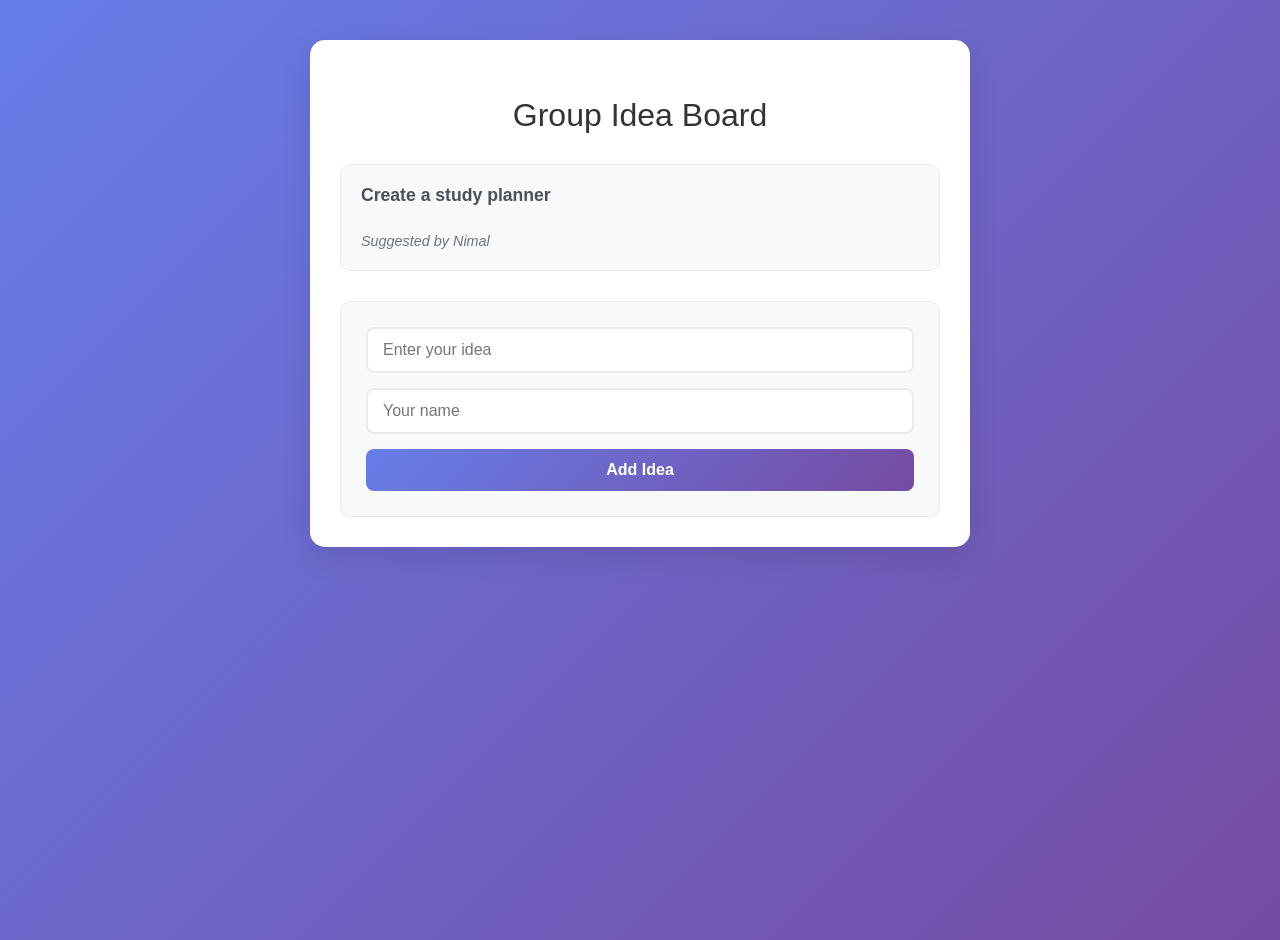
==== index.html @ f2cfa447 "Added HTML project" ====
<!DOCTYPE html>

<html lang="en">
<head>
<meta charset="UTF-8">
<meta name="viewport" content="width=device-width, initial-scale=1.0">
<title>Group Idea Board</title>

<style>
body {
    font-family: 'Segoe UI', Tahoma, Geneva, Verdana, sans-serif;
    background: linear-gradient(135deg, #667eea 0%, #764ba2 100%);
    margin: 0;
    padding: 20px;
    min-height: 100vh;
    display: flex;
    justify-content: center;
    align-items: flex-start;
}

.container {
    background: white;
    width: 100%;
    max-width: 600px;
    padding: 30px;
    border-radius: 15px;
    box-shadow: 0 10px 30px rgba(0, 0, 0, 0.1);
    margin-top: 20px;
}

h2 {
    text-align: center;
    color: #333;
    margin-bottom: 30px;
    font-size: 2em;
    font-weight: 300;
}

.ideas-list {
    margin-bottom: 30px;
}

.ideas-list ul {
    list-style: none;
    padding: 0;
    margin: 0;
}

.idea-item {
    background: #f8f9fa;
    border: 1px solid #e9ecef;
    border-radius: 10px;
    padding: 20px;
    margin-bottom: 15px;
    transition: all 0.3s ease;
    position: relative;
}

.idea-item:hover {
    transform: translateY(-2px);
    box-shadow: 0 5px 15px rgba(0, 0, 0, 0.1);
}

.idea-item strong {
    color: #495057;
    font-size: 1.1em;
    display: block;
    margin-bottom: 8px;
}

.idea-author {
    color: #6c757d;
    font-size: 0.9em;
    font-style: italic;
}

.add-idea-form {
    background: #f8f9fa;
    border-radius: 10px;
    padding: 25px;
    border: 1px solid #e9ecef;
}

input {
    width: 100%;
    padding: 12px 15px;
    margin-bottom: 15px;
    border: 2px solid #e9ecef;
    border-radius: 8px;
    font-size: 1em;
    transition: border-color 0.3s ease;
    box-sizing: border-box;
}

input:focus {
    outline: none;
    border-color: #667eea;
    box-shadow: 0 0 0 3px rgba(102, 126, 234, 0.1);
}

button {
    width: 100%;
    padding: 12px 15px;
    background: linear-gradient(135deg, #667eea 0%, #764ba2 100%);
    color: white;
    border: none;
    border-radius: 8px;
    font-size: 1em;
    font-weight: 600;
    cursor: pointer;
    transition: all 0.3s ease;
    box-sizing: border-box;
}

button:hover {
    transform: translateY(-2px);
    box-shadow: 0 5px 15px rgba(102, 126, 234, 0.3);
}

button:active {
    transform: translateY(0);
}
</style>

</head>

<body>

<div class="container">

<h2>Group Idea Board</h2>

<div class="ideas-list">
<ul>
<li class="idea-item">
<strong>Create a study planner</strong><br>
<span class="idea-author">Suggested by Nimal</span>
</li>
</ul>
</div>

<div class="add-idea-form">
<input type="text" placeholder="Enter your idea">

<input type="text" placeholder="Your name">

<button>Add Idea</button>
</div>

</div>

</body>
</html>
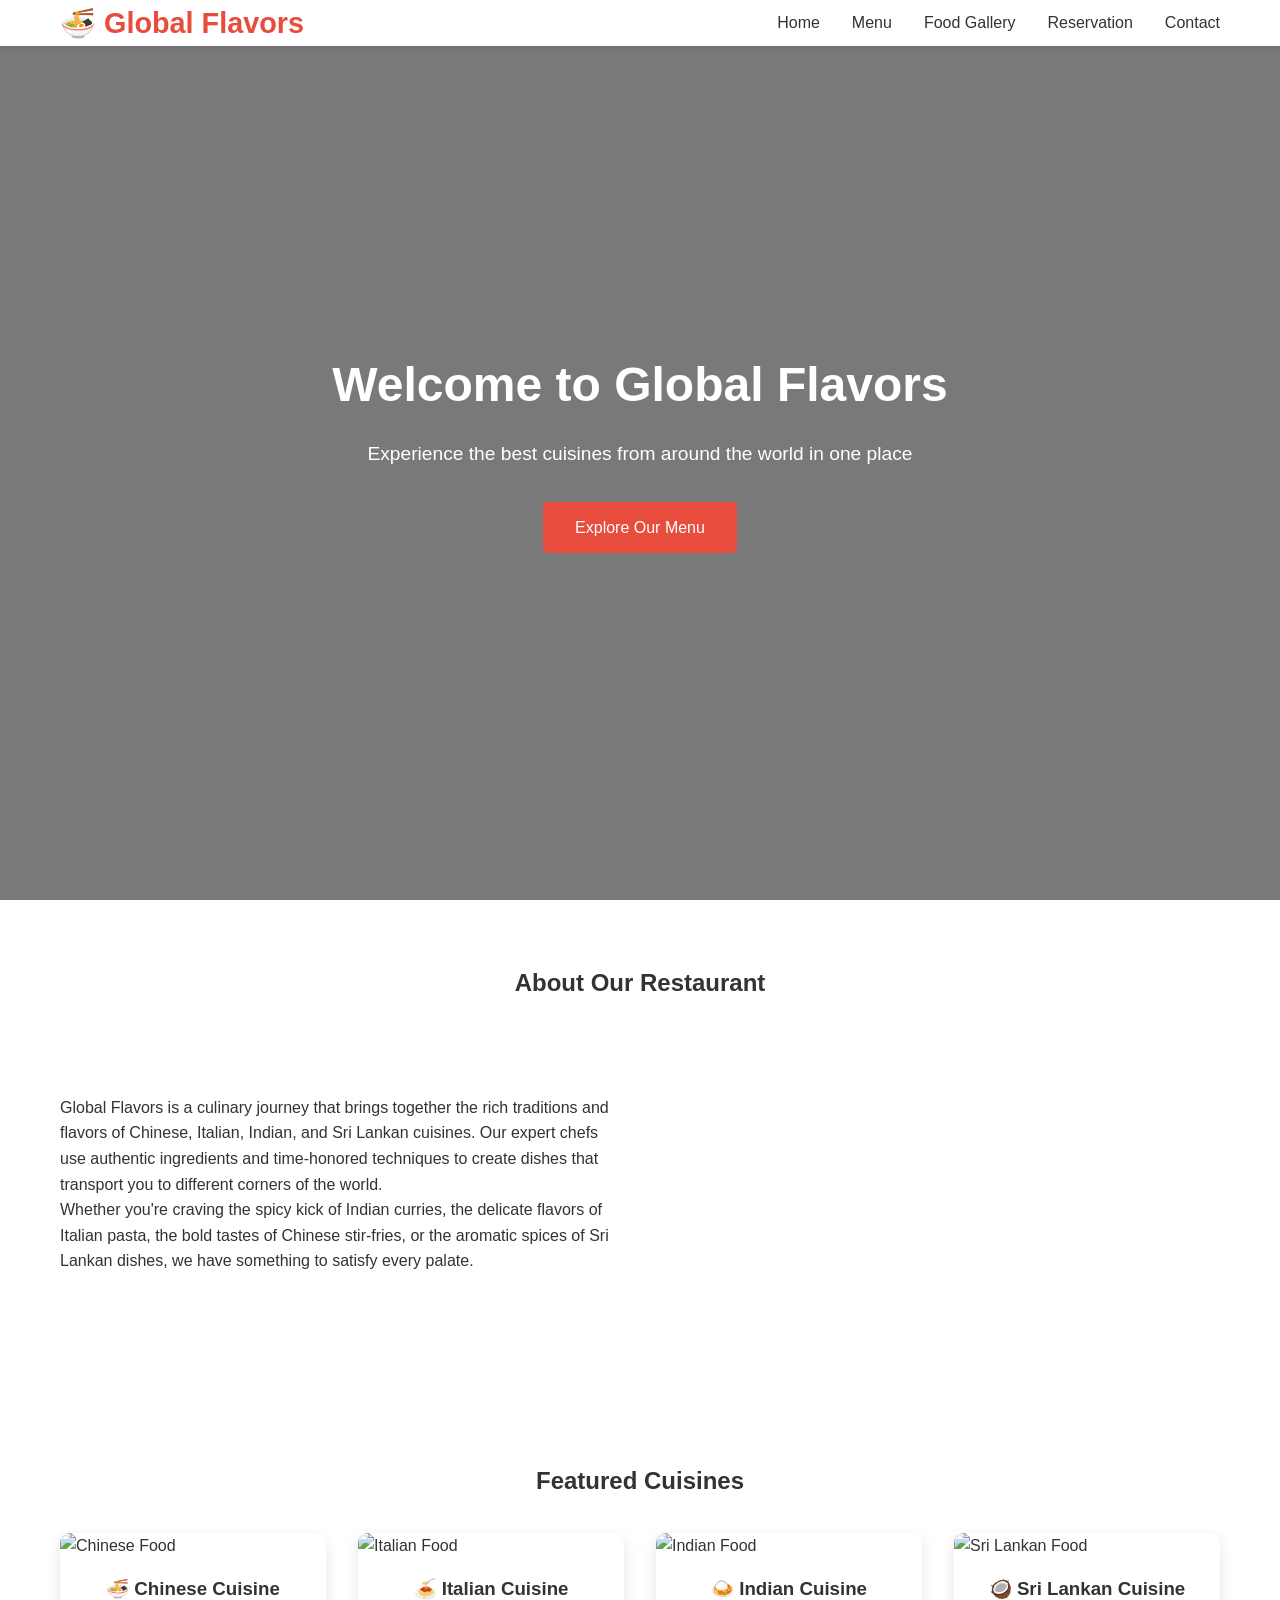
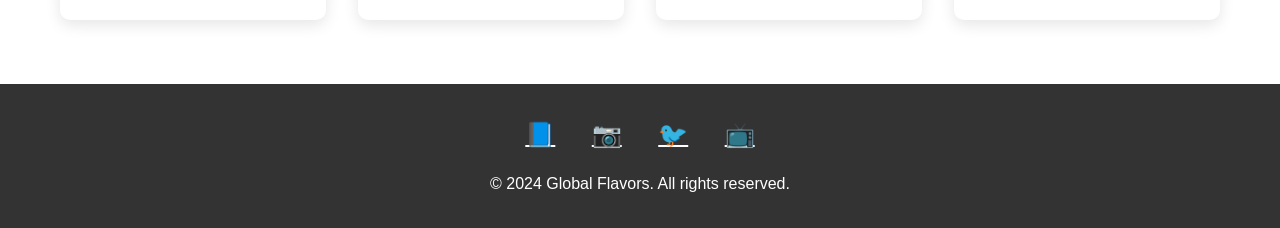
==== commit 1937b336: "merge" ====
--- a/index.html
+++ b/index.html
@@ -1,153 +1,82 @@
 <!DOCTYPE html>
-
 <html lang="en">
 <head>
-<meta charset="UTF-8">
-<meta name="viewport" content="width=device-width, initial-scale=1.0">
-<title>Group Idea Board</title>
+    <meta charset="UTF-8">
+    <meta name="viewport" content="width=device-width, initial-scale=1.0">
+    <title>Global Flavors - Restaurant</title>
+    <link rel="stylesheet" href="css/styles.css">
+</head>
+<body>
+    <header>
+        <nav class="container">
+            <div class="logo">🍜 Global Flavors</div>
+            <ul class="nav-links">
+                <li><a href="#home">Home</a></li>
+                <li><a href="menu.html">Menu</a></li>
+                <li><a href="gallery.html">Food Gallery</a></li>
+                <li><a href="reservation.html">Reservation</a></li>
+                <li><a href="contact.html">Contact</a></li>
+            </ul>
+        </nav>
+    </header>
 
-<style>
-body {
-    font-family: 'Segoe UI', Tahoma, Geneva, Verdana, sans-serif;
-    background: linear-gradient(135deg, #667eea 0%, #764ba2 100%);
-    margin: 0;
-    padding: 20px;
-    min-height: 100vh;
-    display: flex;
-    justify-content: center;
-    align-items: flex-start;
-}
+    <section id="home" class="hero">
+        <div class="hero-content">
+            <h1>Welcome to Global Flavors</h1>
+            <p>Experience the best cuisines from around the world in one place</p>
+            <a href="menu.html" class="btn">Explore Our Menu</a>
+        </div>
+    </section>
 
-.container {
-    background: white;
-    width: 100%;
-    max-width: 600px;
-    padding: 30px;
-    border-radius: 15px;
-    box-shadow: 0 10px 30px rgba(0, 0, 0, 0.1);
-    margin-top: 20px;
-}
+    <section class="about">
+        <div class="container">
+            <h2>About Our Restaurant</h2>
+            <div class="about-content">
+                <div class="about-text">
+                    <p>Global Flavors is a culinary journey that brings together the rich traditions and flavors of Chinese, Italian, Indian, and Sri Lankan cuisines. Our expert chefs use authentic ingredients and time-honored techniques to create dishes that transport you to different corners of the world.</p>
+                    <p>Whether you're craving the spicy kick of Indian curries, the delicate flavors of Italian pasta, the bold tastes of Chinese stir-fries, or the aromatic spices of Sri Lankan dishes, we have something to satisfy every palate.</p>
+                </div>
+                <div class="about-image"></div>
+            </div>
+        </div>
+    </section>
 
-h2 {
-    text-align: center;
-    color: #333;
-    margin-bottom: 30px;
-    font-size: 2em;
-    font-weight: 300;
-}
+    <section class="featured-foods">
+        <div class="container">
+            <h2>Featured Cuisines</h2>
+            <div class="foods-grid">
+                <div class="food-card">
+                    <img src="https://images.unsplash.com/photo-1563379091339-03246963d96c?ixlib=rb-4.0.3&ixid=M3wxMjA3fDB8MHxwaG90by1wYWdlfHx8fGVufDB8fHx8fA%3D%3D&auto=format&fit=crop&w=1470&q=80" alt="Chinese Food">
+                    <h3>🍜 Chinese Cuisine</h3>
+                </div>
+                <div class="food-card">
+                    <img src="https://images.unsplash.com/photo-1621996346565-e3dbc353d2e5?ixlib=rb-4.0.3&ixid=M3wxMjA3fDB8MHxwaG90by1wYWdlfHx8fGVufDB8fHx8fA%3D%3D&auto=format&fit=crop&w=1470&q=80" alt="Italian Food">
+                    <h3>🍝 Italian Cuisine</h3>
+                </div>
+                <div class="food-card">
+                    <img src="https://images.unsplash.com/photo-1585937421612-70a008356fbe?ixlib=rb-4.0.3&ixid=M3wxMjA3fDB8MHxwaG90by1wYWdlfHx8fGVufDB8fHx8fA%3D%3D&auto=format&fit=crop&w=1470&q=80" alt="Indian Food">
+                    <h3>🍛 Indian Cuisine</h3>
+                </div>
+                <div class="food-card">
+                    <img src="https://images.unsplash.com/photo-1546069901-ba9599a7e63c?ixlib=rb-4.0.3&ixid=M3wxMjA3fDB8MHxwaG90by1wYWdlfHx8fGVufDB8fHx8fA%3D%3D&auto=format&fit=crop&w=1470&q=80" alt="Sri Lankan Food">
+                    <h3>🥥 Sri Lankan Cuisine</h3>
+                </div>
+            </div>
+        </div>
+    </section>
 
-.ideas-list {
-    margin-bottom: 30px;
-}
+    <footer>
+        <div class="container">
+            <div class="social-media">
+                <a href="#" aria-label="Facebook">📘</a>
+                <a href="#" aria-label="Instagram">📷</a>
+                <a href="#" aria-label="Twitter">🐦</a>
+                <a href="#" aria-label="YouTube">📺</a>
+            </div>
+            <p>&copy; 2024 Global Flavors. All rights reserved.</p>
+        </div>
+    </footer>
 
-.ideas-list ul {
-    list-style: none;
-    padding: 0;
-    margin: 0;
-}
-
-.idea-item {
-    background: #f8f9fa;
-    border: 1px solid #e9ecef;
-    border-radius: 10px;
-    padding: 20px;
-    margin-bottom: 15px;
-    transition: all 0.3s ease;
-    position: relative;
-}
-
-.idea-item:hover {
-    transform: translateY(-2px);
-    box-shadow: 0 5px 15px rgba(0, 0, 0, 0.1);
-}
-
-.idea-item strong {
-    color: #495057;
-    font-size: 1.1em;
-    display: block;
-    margin-bottom: 8px;
-}
-
-.idea-author {
-    color: #6c757d;
-    font-size: 0.9em;
-    font-style: italic;
-}
-
-.add-idea-form {
-    background: #f8f9fa;
-    border-radius: 10px;
-    padding: 25px;
-    border: 1px solid #e9ecef;
-}
-
-input {
-    width: 100%;
-    padding: 12px 15px;
-    margin-bottom: 15px;
-    border: 2px solid #e9ecef;
-    border-radius: 8px;
-    font-size: 1em;
-    transition: border-color 0.3s ease;
-    box-sizing: border-box;
-}
-
-input:focus {
-    outline: none;
-    border-color: #667eea;
-    box-shadow: 0 0 0 3px rgba(102, 126, 234, 0.1);
-}
-
-button {
-    width: 100%;
-    padding: 12px 15px;
-    background: linear-gradient(135deg, #667eea 0%, #764ba2 100%);
-    color: white;
-    border: none;
-    border-radius: 8px;
-    font-size: 1em;
-    font-weight: 600;
-    cursor: pointer;
-    transition: all 0.3s ease;
-    box-sizing: border-box;
-}
-
-button:hover {
-    transform: translateY(-2px);
-    box-shadow: 0 5px 15px rgba(102, 126, 234, 0.3);
-}
-
-button:active {
-    transform: translateY(0);
-}
-</style>
-
-</head>
-
-<body>
-
-<div class="container">
-
-<h2>Group Idea Board</h2>
-
-<div class="ideas-list">
-<ul>
-<li class="idea-item">
-<strong>Create a study planner</strong><br>
-<span class="idea-author">Suggested by Nimal</span>
-</li>
-</ul>
-</div>
-
-<div class="add-idea-form">
-<input type="text" placeholder="Enter your idea">
-
-<input type="text" placeholder="Your name">
-
-<button>Add Idea</button>
-</div>
-
-</div>
-
+    <script src="js/script.js"></script>
 </body>
 </html>
--- a/css/styles.css
+++ b/css/styles.css
@@ -0,0 +1,425 @@
+/* Global Styles */
+* {
+    margin: 0;
+    padding: 0;
+    box-sizing: border-box;
+}
+
+body {
+    font-family: 'Arial', sans-serif;
+    line-height: 1.6;
+    color: #333;
+    background-color: #f4f4f4;
+}
+
+.container {
+    max-width: 1200px;
+    margin: 0 auto;
+    padding: 0 20px;
+}
+
+/* Header */
+header {
+    background-color: #fff;
+    box-shadow: 0 2px 5px rgba(0,0,0,0.1);
+    position: fixed;
+    width: 100%;
+    top: 0;
+    z-index: 1000;
+}
+
+nav {
+    display: flex;
+    justify-content: space-between;
+    align-items: center;
+    padding: 1rem 0;
+}
+
+.logo {
+    font-size: 1.8rem;
+    font-weight: bold;
+    color: #e74c3c;
+}
+
+.nav-links {
+    list-style: none;
+    display: flex;
+}
+
+.nav-links li {
+    margin-left: 2rem;
+}
+
+.nav-links a {
+    text-decoration: none;
+    color: #333;
+    font-weight: 500;
+    transition: color 0.3s;
+}
+
+.nav-links a:hover {
+    color: #e74c3c;
+}
+
+/* Hero Section */
+.hero {
+    background-image: url('https://images.unsplash.com/photo-1414235077428-338989a2e8c0?ixlib=rb-4.0.3&ixid=M3wxMjA3fDB8MHxwaG90by1wYWdlfHx8fGVufDB8fHx8fA%3D%3D&auto=format&fit=crop&w=1470&q=80');
+    background-size: cover;
+    background-position: center;
+    height: 100vh;
+    display: flex;
+    align-items: center;
+    justify-content: center;
+    text-align: center;
+    color: #fff;
+    position: relative;
+}
+
+.hero::before {
+    content: '';
+    position: absolute;
+    top: 0;
+    left: 0;
+    right: 0;
+    bottom: 0;
+    background: rgba(0,0,0,0.5);
+}
+
+.hero-content {
+    position: relative;
+    z-index: 1;
+}
+
+.hero h1 {
+    font-size: 3rem;
+    margin-bottom: 1rem;
+}
+
+.hero p {
+    font-size: 1.2rem;
+    margin-bottom: 2rem;
+}
+
+/* Buttons */
+.btn {
+    display: inline-block;
+    padding: 0.8rem 2rem;
+    background-color: #e74c3c;
+    color: #fff;
+    text-decoration: none;
+    border-radius: 5px;
+    transition: background-color 0.3s;
+    border: none;
+    cursor: pointer;
+    font-size: 1rem;
+}
+
+.btn:hover {
+    background-color: #c0392b;
+}
+
+/* Sections */
+section {
+    padding: 4rem 0;
+}
+
+.about, .featured-foods {
+    background-color: #fff;
+}
+
+.about h2, .featured-foods h2 {
+    text-align: center;
+    margin-bottom: 2rem;
+    color: #333;
+}
+
+.about-content {
+    display: flex;
+    align-items: center;
+    gap: 2rem;
+}
+
+.about-text {
+    flex: 1;
+}
+
+.about-image {
+    flex: 1;
+    height: 300px;
+    background-image: url('https://images.unsplash.com/photo-1517248135467-4c7edcad34c4?ixlib=rb-4.0.3&ixid=M3wxMjA3fDB8MHxwaG90by1wYWdlfHx8fGVufDB8fHx8fA%3D%3D&auto=format&fit=crop&w=1470&q=80');
+    background-size: cover;
+    background-position: center;
+    border-radius: 10px;
+}
+
+/* Featured Foods */
+.foods-grid {
+    display: grid;
+    grid-template-columns: repeat(auto-fit, minmax(250px, 1fr));
+    gap: 2rem;
+}
+
+.food-card {
+    background-color: #fff;
+    border-radius: 10px;
+    overflow: hidden;
+    box-shadow: 0 5px 15px rgba(0,0,0,0.1);
+    transition: transform 0.3s, box-shadow 0.3s;
+}
+
+.food-card:hover {
+    transform: translateY(-10px);
+    box-shadow: 0 10px 25px rgba(0,0,0,0.2);
+}
+
+.food-card img {
+    width: 100%;
+    height: 200px;
+    object-fit: cover;
+}
+
+.food-card h3 {
+    padding: 1rem;
+    text-align: center;
+    color: #333;
+}
+
+/* Menu Page */
+.menu-categories {
+    display: grid;
+    grid-template-columns: repeat(auto-fit, minmax(300px, 1fr));
+    gap: 2rem;
+}
+
+.category {
+    background-color: #fff;
+    border-radius: 10px;
+    padding: 2rem;
+    box-shadow: 0 5px 15px rgba(0,0,0,0.1);
+}
+
+.category h2 {
+    text-align: center;
+    margin-bottom: 2rem;
+    color: #e74c3c;
+}
+
+.menu-item {
+    display: flex;
+    align-items: center;
+    margin-bottom: 1.5rem;
+    padding: 1rem;
+    background-color: #f9f9f9;
+    border-radius: 8px;
+    transition: transform 0.3s;
+}
+
+.menu-item:hover {
+    transform: scale(1.02);
+}
+
+.menu-item img {
+    width: 80px;
+    height: 80px;
+    object-fit: cover;
+    border-radius: 5px;
+    margin-right: 1rem;
+}
+
+.menu-item-details h3 {
+    margin-bottom: 0.5rem;
+    color: #333;
+}
+
+.menu-item-details p {
+    color: #666;
+    font-size: 0.9rem;
+}
+
+.price {
+    font-weight: bold;
+    color: #e74c3c;
+    margin-left: auto;
+}
+
+/* Gallery */
+.gallery-grid {
+    display: grid;
+    grid-template-columns: repeat(auto-fill, minmax(250px, 1fr));
+    gap: 1rem;
+}
+
+.gallery-item {
+    position: relative;
+    overflow: hidden;
+    border-radius: 10px;
+    cursor: pointer;
+    transition: transform 0.3s;
+}
+
+.gallery-item:hover {
+    transform: scale(1.05);
+}
+
+.gallery-item img {
+    width: 100%;
+    height: 200px;
+    object-fit: cover;
+    transition: transform 0.3s;
+}
+
+.gallery-item:hover img {
+    transform: scale(1.1);
+}
+
+/* Lightbox */
+.lightbox {
+    display: none;
+    position: fixed;
+    top: 0;
+    left: 0;
+    width: 100%;
+    height: 100%;
+    background-color: rgba(0,0,0,0.8);
+    z-index: 2000;
+    justify-content: center;
+    align-items: center;
+}
+
+.lightbox img {
+    max-width: 90%;
+    max-height: 90%;
+    border-radius: 10px;
+}
+
+.lightbox.active {
+    display: flex;
+}
+
+/* Reservation Form */
+.reservation-form {
+    max-width: 600px;
+    margin: 0 auto;
+    background-color: #fff;
+    padding: 2rem;
+    border-radius: 10px;
+    box-shadow: 0 5px 15px rgba(0,0,0,0.1);
+}
+
+.form-group {
+    margin-bottom: 1.5rem;
+}
+
+.form-group label {
+    display: block;
+    margin-bottom: 0.5rem;
+    color: #333;
+}
+
+.form-group input,
+.form-group textarea,
+.form-group select {
+    width: 100%;
+    padding: 0.8rem;
+    border: 1px solid #ddd;
+    border-radius: 5px;
+    font-size: 1rem;
+}
+
+.form-group textarea {
+    resize: vertical;
+    min-height: 100px;
+}
+
+/* Contact */
+.contact-info {
+    display: grid;
+    grid-template-columns: repeat(auto-fit, minmax(250px, 1fr));
+    gap: 2rem;
+    margin-bottom: 3rem;
+}
+
+.contact-card {
+    background-color: #fff;
+    padding: 2rem;
+    border-radius: 10px;
+    box-shadow: 0 5px 15px rgba(0,0,0,0.1);
+    text-align: center;
+}
+
+.contact-card h3 {
+    margin-bottom: 1rem;
+    color: #e74c3c;
+}
+
+.contact-form {
+    max-width: 600px;
+    margin: 0 auto;
+    background-color: #fff;
+    padding: 2rem;
+    border-radius: 10px;
+    box-shadow: 0 5px 15px rgba(0,0,0,0.1);
+}
+
+.map {
+    height: 300px;
+    background-color: #ddd;
+    border-radius: 10px;
+    margin-bottom: 2rem;
+    display: flex;
+    align-items: center;
+    justify-content: center;
+    color: #666;
+}
+
+/* Footer */
+footer {
+    background-color: #333;
+    color: #fff;
+    text-align: center;
+    padding: 2rem 0;
+}
+
+.social-media {
+    margin-bottom: 1rem;
+}
+
+.social-media a {
+    color: #fff;
+    margin: 0 1rem;
+    font-size: 1.5rem;
+    transition: color 0.3s;
+}
+
+.social-media a:hover {
+    color: #e74c3c;
+}
+
+/* Responsive */
+@media (max-width: 768px) {
+    .nav-links {
+        display: none;
+    }
+    
+    .hero h1 {
+        font-size: 2rem;
+    }
+    
+    .about-content {
+        flex-direction: column;
+    }
+    
+    .menu-item {
+        flex-direction: column;
+        text-align: center;
+    }
+    
+    .menu-item img {
+        margin-right: 0;
+        margin-bottom: 1rem;
+    }
+    
+    .price {
+        margin-left: 0;
+    }
+}
